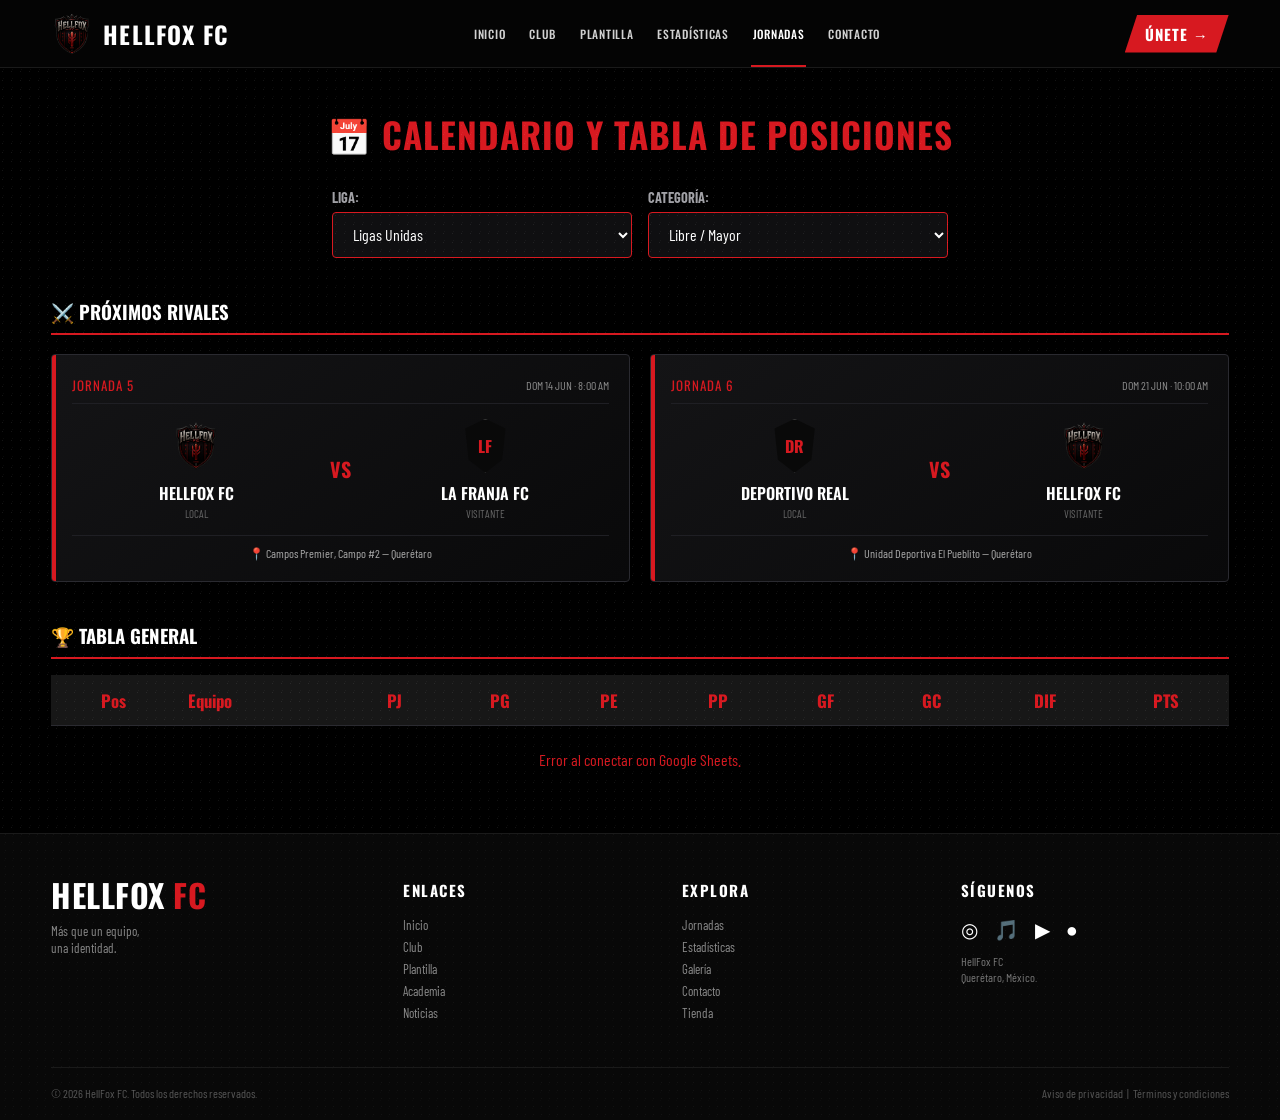
==== tabla.html @ 0f364f6b "Add files via upload" ====
<!DOCTYPE html>
<html lang="es">
<head>
<meta charset="UTF-8">
<meta name="viewport" content="width=device-width, initial-scale=1.0">
<title>HELLFOX FC — Más que un equipo</title>

<style>
@import url('https://fonts.googleapis.com/css2?family=Barlow+Condensed:wght@400;500;600;700;800&family=Oswald:wght@400;500;600;700&display=swap');

:root {
  --red: #d71920;
  --black: #050505;
  --panel: #0f0f11;
  --line: #2a2a30;
  --white: #ffffff;
  --muted: #a1a1a6;
}

* {
  box-sizing: border-box;
  margin: 0;
  padding: 0;
}

html, body {
  width: 100%;
  margin: 0;
  padding: 0;
  background-color: var(--black);
  color: var(--white);
  font-family: 'Barlow Condensed', Arial, sans-serif;
}

body:before {
  content: "";
  position: fixed;
  inset: 0;
  pointer-events: none;
  opacity: .08;
  background-image: linear-gradient(115deg, transparent 0 48%, #fff 49%, transparent 50%);
  background-size: 9px 9px;
}

a {
  text-decoration: none;
  color: inherit;
}

.container {
  width: min(1180px, 92%);
  margin: 0 auto;
}

/* ENCABEZADO */
header {
  position: sticky;
  top: 0;
  z-index: 100;
  height: 68px;
  background: rgba(5, 5, 5, 0.98);
  border-bottom: 1px solid #1a1a1a;
  width: 100%;
}

.nav-container {
  width: min(1180px, 92%);
  height: 100%;
  margin: 0 auto;
  display: flex;
  align-items: center;
  justify-content: space-between;
}

.brand {
  display: flex;
  align-items: center;
  gap: 10px;
}

.logo-img {
  height: 42px;
  width: auto;
  object-fit: contain;
  display: block;
}

.brand b {
  font: 700 24px 'Oswald', sans-serif;
  letter-spacing: 1.2px;
  color: #fff;
  text-transform: uppercase;
}

.navlinks {
  display: flex;
  gap: 20px;
  align-items: center;
  height: 100%;
}

.navlinks a {
  font-family: 'Oswald', sans-serif;
  font-size: 11.5px;
  font-weight: 500;
  text-transform: uppercase;
  letter-spacing: 0.7px;
  color: #d2d2d2;
  transition: color 0.2s;
  position: relative;
  display: flex;
  align-items: center;
  height: 100%;
  padding: 0 2px;
}

.navlinks a:hover {
  color: #fff;
}

.navlinks a.active {
  color: #fff;
}

.navlinks a.active::after {
  content: '';
  position: absolute;
  bottom: 0;
  left: 0;
  right: 0;
  height: 2px;
  background-color: var(--red);
}

.btn-join {
  background: var(--red);
  color: #fff;
  padding: 8px 20px;
  clip-path: polygon(12% 0, 100% 0, 88% 100%, 0 100%);
  font-family: 'Oswald', sans-serif;
  font-weight: 700;
  font-size: 15px;
  text-transform: uppercase;
  letter-spacing: 1px;
}

.menu-toggle {
  display: none;
  font-size: 24px;
  cursor: pointer;
  color: #fff;
}

/* TARJETAS DE PRÓXIMOS RIVALES */
.match-card {
  background: linear-gradient(145deg, #141416, #09090a);
  border: 1px solid var(--line);
  padding: 20px;
  position: relative;
  border-radius: 4px;
  overflow: hidden;
}

.match-card::before {
  content: "";
  position: absolute;
  top: 0;
  left: 0;
  width: 4px;
  height: 100%;
  background: var(--red);
}

.match-header {
  display: flex;
  justify-content: space-between;
  align-items: center;
  margin-bottom: 15px;
  border-bottom: 1px solid #1f1f24;
  padding-bottom: 8px;
}

.match-jornada {
  font-family: 'Oswald', sans-serif;
  font-size: 13px;
  color: var(--red);
  text-transform: uppercase;
  letter-spacing: 1px;
}

.match-date {
  font-size: 12px;
  color: #8a8a8a;
  text-transform: uppercase;
}

.match-teams {
  display: flex;
  justify-content: space-between;
  align-items: center;
  text-align: center;
  margin: 15px 0;
}

.team-box {
  flex: 1;
  display: flex;
  flex-direction: column;
  align-items: center;
}

.shield-placeholder {
  width: 48px;
  height: 54px;
  background: #090909;
  border: 1px solid #333;
  clip-path: polygon(50% 0, 92% 18%, 85% 76%, 50% 100%, 15% 76%, 8% 18%);
  display: grid;
  place-items: center;
  color: var(--red);
  font-weight: 800;
  font-family: 'Oswald', sans-serif;
  margin-bottom: 8px;
}

.team-box img {
  width: 48px;
  height: 54px;
  object-fit: contain;
  margin-bottom: 8px;
}

.team-name {
  font-family: 'Oswald', sans-serif;
  font-size: 16px;
  font-weight: 600;
  text-transform: uppercase;
  color: #fff;
}

.team-role {
  font-size: 11px;
  color: #666;
  text-transform: uppercase;
  margin-top: 2px;
}

.vs-badge {
  font-family: 'Oswald', sans-serif;
  font-size: 20px;
  font-weight: 700;
  color: var(--red);
  padding: 0 10px;
}

.match-footer {
  text-align: center;
  font-size: 12px;
  color: #aaa;
  margin-top: 12px;
  padding-top: 10px;
  border-top: 1px solid #1f1f24;
}

/* FOOTER IDÉNTICO A LA IMAGEN */
footer {
  border-top: 1px solid #1a1a1a;
  background: #080808;
  padding: 45px 0 20px;
  position: relative;
  overflow: hidden;
}

footer:before {
  content: "";
  position: absolute;
  inset: 0;
  pointer-events: none;
  opacity: .05;
  background-image: linear-gradient(115deg, transparent 0 48%, #fff 49%, transparent 50%);
  background-size: 8px 8px;
}

.footer-grid {
  display: grid;
  grid-template-columns: 1.3fr 1fr 1fr 1.1fr;
  gap: 35px;
}

.footer-brand {
  font: 700 32px 'Oswald', sans-serif;
  letter-spacing: 0.5px;
  line-height: 1;
  margin-bottom: 12px;
}

.footer-brand span {
  color: var(--red);
}

.footer-desc {
  color: #888;
  font-size: 13px;
  line-height: 1.3;
}

footer h4 {
  font-family: 'Oswald', sans-serif;
  font-size: 15px;
  font-weight: 700;
  text-transform: uppercase;
  letter-spacing: 1.5px;
  margin-bottom: 16px;
  color: #fff;
}

footer a, footer p {
  display: block;
  color: #8a8a8a;
  font-size: 13px;
  margin: 6px 0;
  transition: color 0.2s;
}

footer a:hover {
  color: #fff;
}

.social-icons {
  font-size: 20px;
  color: #fff;
  letter-spacing: 6px;
  margin-bottom: 12px !important;
}

.location-text {
  color: #777;
  font-size: 12px;
  line-height: 1.3;
}

.copyright {
  border-top: 1px solid #1a1a1a;
  margin-top: 40px;
  padding-top: 18px;
  color: #555;
  font-size: 12px;
  display: flex;
  justify-content: space-between;
  align-items: center;
}

.copyright a {
  display: inline;
  color: #555;
  font-size: 12px;
}

.copyright a:hover {
  color: #888;
}

@media(max-width: 992px) {
  .navlinks { display: none; }
  .menu-toggle { display: block; }
  .footer-grid { grid-template-columns: 1fr 1fr; gap: 25px; }
}

@media(max-width: 520px) {
  .footer-grid { grid-template-columns: 1fr; }
  .copyright { flex-direction: column; gap: 8px; text-align: center; }
}
</style>
</head>
<body>

<!-- ENCABEZADO -->
<header>
  <div class="nav-container">
    <a class="brand" href="index.html">
      <img class="logo-img" src="hellfox300.png" alt="HellFox FC" onerror="this.style.display='none'">
      <b>HELLFOX FC</b>
    </a>

    <nav class="navlinks" id="navlinks">
      <a href="index.html">Inicio</a>
      <a href="#club">Club</a>
      <a href="#plantilla">Plantilla</a>
      <a href="#estadisticas">Estadísticas</a>
      <a class="active" href="tabla.html">Jornadas</a>
      <a href="#contacto">Contacto</a>
    </nav>

    <a class="btn-join" href="#contacto">Únete →</a>
    <div class="menu-toggle" onclick="toggleMenu()">☰</div>
  </div>
</header>

<!-- SECCIÓN DE TABLA DE POSICIONES INTERACTIVA -->
<section id="tabla-fixture" style="padding: 2.5rem 0; background: #000000; width: 100%;">
  <div class="container">
    <h2 style="color: #d71920; text-align: center; font-family: 'Oswald', sans-serif; font-size: 2.2rem; margin-bottom: 1.8rem; text-transform: uppercase; letter-spacing: 1px;">
      📅 Calendario y Tabla de Posiciones
    </h2>

    <!-- Barra de Filtros Estilizada -->
    <div style="display: flex; gap: 1rem; flex-wrap: wrap; justify-content: center; margin-bottom: 2.5rem; width: 100%;">
      <div style="flex: 1 1 200px; max-width: 300px;">
        <label for="select-liga" style="color: #a1a1a6; font-weight: bold; display: block; margin-bottom: 0.4rem; text-transform: uppercase; font-size: 0.9rem;">Liga:</label>
        <select id="select-liga" style="width: 100%; background: #0f0f11; color: #fff; padding: 0.7rem 1rem; border: 1px solid #d71920; border-radius: 4px; font-size: 1rem; font-family: inherit;">
          <option value="LIGA-UNIDAS">Ligas Unidas</option>
          <option value="copa-juvenil">Copa Juvenil Telmex</option>
          <option value="torneo-clausura">Torneo Clausura</option>
        </select>
      </div>
      
      <div style="flex: 1 1 200px; max-width: 300px;">
        <label for="select-categoria" style="color: #a1a1a6; font-weight: bold; display: block; margin-bottom: 0.4rem; text-transform: uppercase; font-size: 0.9rem;">Categoría:</label>
        <select id="select-categoria" style="width: 100%; background: #0f0f11; color: #fff; padding: 0.7rem 1rem; border: 1px solid #d71920; border-radius: 4px; font-size: 1rem; font-family: inherit;">
          <option value="libre">Libre / Mayor</option>
          <option value="sub13">Sub-13</option>
          <option value="sub15">Sub-15</option>
          <option value="sub17">Sub-17</option>
        </select>
      </div>
    </div>

    <!-- Próximos Rivales (2 Cuadros) -->
    <div style="margin-bottom: 2.5rem; width: 100%;">
      <h3 style="color: #fff; font-family: 'Oswald', sans-serif; border-bottom: 2px solid #d71920; padding-bottom: 0.5rem; margin-bottom: 1.2rem; text-transform: uppercase;">
        ⚔️ Próximos Rivales
      </h3>
      
      <div id="contenedor-partidos" style="display: grid; grid-template-columns: repeat(auto-fit, minmax(320px, 1fr)); gap: 1.2rem;">
        
        <!-- Partido 1 -->
        <article class="match-card">
          <div class="match-header">
            <span class="match-jornada">Jornada 5</span>
            <span class="match-date">Dom 14 Jun · 8:00 AM</span>
          </div>
          <div class="match-teams">
            <div class="team-box">
              <img src="hellfox5.png" alt="HellFox FC" onerror="this.outerHTML='<div class=\'shield-placeholder\'>HF</div>'">
              <span class="team-name">HellFox FC</span>
              <span class="team-role">Local</span>
            </div>
            <div class="vs-badge">VS</div>
            <div class="team-box">
              <div class="shield-placeholder">LF</div>
              <span class="team-name">La Franja FC</span>
              <span class="team-role">Visitante</span>
            </div>
          </div>
          <div class="match-footer">
            📍 Campos Premier, Campo #2 — Querétaro
          </div>
        </article>

        <!-- Partido 2 -->
        <article class="match-card">
          <div class="match-header">
            <span class="match-jornada">Jornada 6</span>
            <span class="match-date">Dom 21 Jun · 10:00 AM</span>
          </div>
          <div class="match-teams">
            <div class="team-box">
              <div class="shield-placeholder">DR</div>
              <span class="team-name">Deportivo Real</span>
              <span class="team-role">Local</span>
            </div>
            <div class="vs-badge">VS</div>
            <div class="team-box">
              <img src="hellfox5.png" alt="HellFox FC" onerror="this.outerHTML='<div class=\'shield-placeholder\'>HF</div>'">
              <span class="team-name">HellFox FC</span>
              <span class="team-role">Visitante</span>
            </div>
          </div>
          <div class="match-footer">
            📍 Unidad Deportiva El Pueblito — Querétaro
          </div>
        </article>

      </div>
    </div>

    <!-- Tabla General Responsiva -->
    <div style="width: 100%;">
      <h3 style="color: #fff; font-family: 'Oswald', sans-serif; border-bottom: 2px solid #d71920; padding-bottom: 0.5rem; margin-bottom: 1rem; text-transform: uppercase;">
        🏆 Tabla General
      </h3>
      <div style="overflow-x: auto; width: 100%; -webkit-overflow-scrolling: touch;">
        <table style="width: 100%; min-width: 650px; border-collapse: collapse; color: #fff; text-align: center;">
          <thead>
            <tr style="background: #171717; color: #d71920; font-family: 'Oswald', sans-serif; font-size: 1.05rem; border-bottom: 1px solid #2a2a30;">
              <th style="padding: 0.8rem;">Pos</th>
              <th style="padding: 0.8rem; text-align: left;">Equipo</th>
              <th style="padding: 0.8rem;">PJ</th>
              <th style="padding: 0.8rem;">PG</th>
              <th style="padding: 0.8rem;">PE</th>
              <th style="padding: 0.8rem;">PP</th>
              <th style="padding: 0.8rem;">GF</th>
              <th style="padding: 0.8rem;">GC</th>
              <th style="padding: 0.8rem;">DIF</th>
              <th style="padding: 0.8rem;">PTS</th>
            </tr>
          </thead>
          <tbody id="tabla-cuerpo">
            <!-- Datos dinámicos de Google Sheets -->
          </tbody>
        </table>
      </div>
    </div>
  </div>
</section>

<script>
  const URL_GOOGLE_SHEETS = "https://script.google.com/macros/s/AKfycbxqslkxaQzyvVTvYqnfaN0s_UDqAFmk584Tmrzp-2YtDQLibhhzyML-Hp0M5a9yjTGs_Q/exec";

  async function cargarTablaDesdeSheets() {
    const tablaCuerpo = document.getElementById("tabla-cuerpo");
    tablaCuerpo.innerHTML = `<tr><td colspan="10" style="padding:1.5rem; text-align:center; color:#aaa;">Cargando tabla de posiciones...</td></tr>`;

    try {
      const respuesta = await fetch(URL_GOOGLE_SHEETS);
      const data = await respuesta.json();

      tablaCuerpo.innerHTML = "";

      data.forEach(t => {
        const esHellFox = String(t.equipo).toLowerCase().includes("hellfox");
        const filaEstilo = esHellFox 
          ? "background: rgba(215, 25, 32, 0.25); font-weight: bold;" 
          : "border-bottom: 1px solid #1a1a1a;";

        tablaCuerpo.innerHTML += `
          <tr style="${filaEstilo}">
            <td style="padding: 0.8rem; font-weight: 700;">${t.pos}</td>
            <td style="padding: 0.8rem; text-align: left; color: #fff;">${t.equipo}</td>
            <td style="padding: 0.8rem; color: #ccc;">${t.pj}</td>
            <td style="padding: 0.8rem; color: #ccc;">${t.pg}</td>
            <td style="padding: 0.8rem; color: #ccc;">${t.pe}</td>
            <td style="padding: 0.8rem; color: #ccc;">${t.pp}</td>
            <td style="padding: 0.8rem; color: #ccc;">${t.gf}</td>
            <td style="padding: 0.8rem; color: #ccc;">${t.gc}</td>
            <td style="padding: 0.8rem; color: #ccc;">${t.dif}</td>
            <td style="padding: 0.8rem; color: #d71920; font-weight: 800; font-size: 1.1rem;">${t.pts}</td>
          </tr>
        `;
      });
    } catch (error) {
      tablaCuerpo.innerHTML = `<tr><td colspan="10" style="padding:1.5rem; color:#d71920;">Error al conectar con Google Sheets.</td></tr>`;
    }
  }

  function toggleMenu() {
    const nav = document.getElementById('navlinks');
    if (nav.style.display === 'flex') {
      nav.style.display = 'none';
    } else {
      nav.style.display = 'flex';
      nav.style.position = 'absolute';
      nav.style.top = '68px';
      nav.style.left = '0';
      nav.style.right = '0';
      nav.style.padding = '20px';
      nav.style.background = '#050505';
      nav.style.flexDirection = 'column';
    }
  }

  cargarTablaDesdeSheets();
</script>

<footer id="contacto">
  <div class="container">
    <div class="footer-grid">
      <div>
        <div class="footer-brand">HELLFOX <span>FC</span></div>
        <p class="footer-desc">Más que un equipo,<br>una identidad.</p>
      </div>
      <div>
        <h4>Enlaces</h4>
        <a href="index.html">Inicio</a>
        <a href="#club">Club</a>
        <a href="#plantilla">Plantilla</a>
        <a href="#academia">Academia</a>
        <a href="#noticias">Noticias</a>
      </div>
      <div>
        <h4>Explora</h4>
        <a href="tabla.html">Jornadas</a>
        <a href="#estadisticas">Estadísticas</a>
        <a href="#galeria">Galería</a>
        <a href="#contacto">Contacto</a>
        <a href="#">Tienda</a>
      </div>
      <div>
        <h4>Síguenos</h4>
        <p class="social-icons">◎ 🎵 ▶ ●</p>
        <p class="location-text">HellFox FC<br>Querétaro, México.</p>
      </div>
    </div>
    
    <div class="copyright">
      <span>© 2026 HellFox FC. Todos los derechos reservados.</span>
      <span><a href="#">Aviso de privacidad</a> &nbsp;|&nbsp; <a href="#">Términos y condiciones</a></span>
    </div>
  </div>
</footer>

</body>
</html>
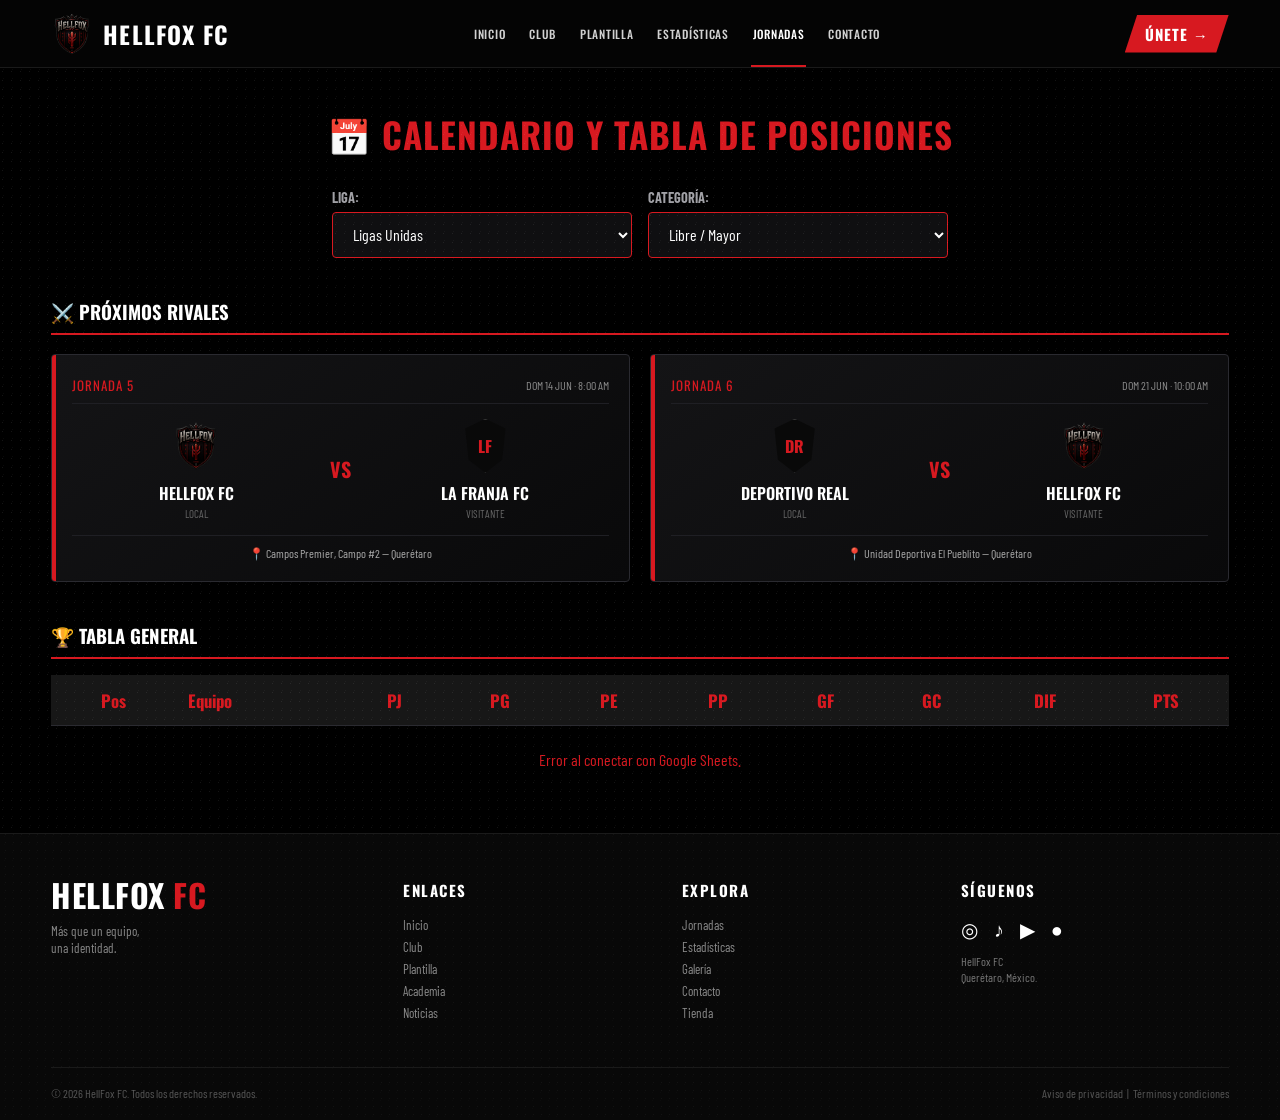
==== commit 38e40de6: "Add files via upload" ====
--- a/tabla.html
+++ b/tabla.html
@@ -597,7 +597,7 @@
       </div>
       <div>
         <h4>Síguenos</h4>
-        <p class="social-icons">◎ 🎵 ▶ ●</p>
+        <p class="social-icons">◎ ♪ ▶ ●</p>
         <p class="location-text">HellFox FC<br>Querétaro, México.</p>
       </div>
     </div>
